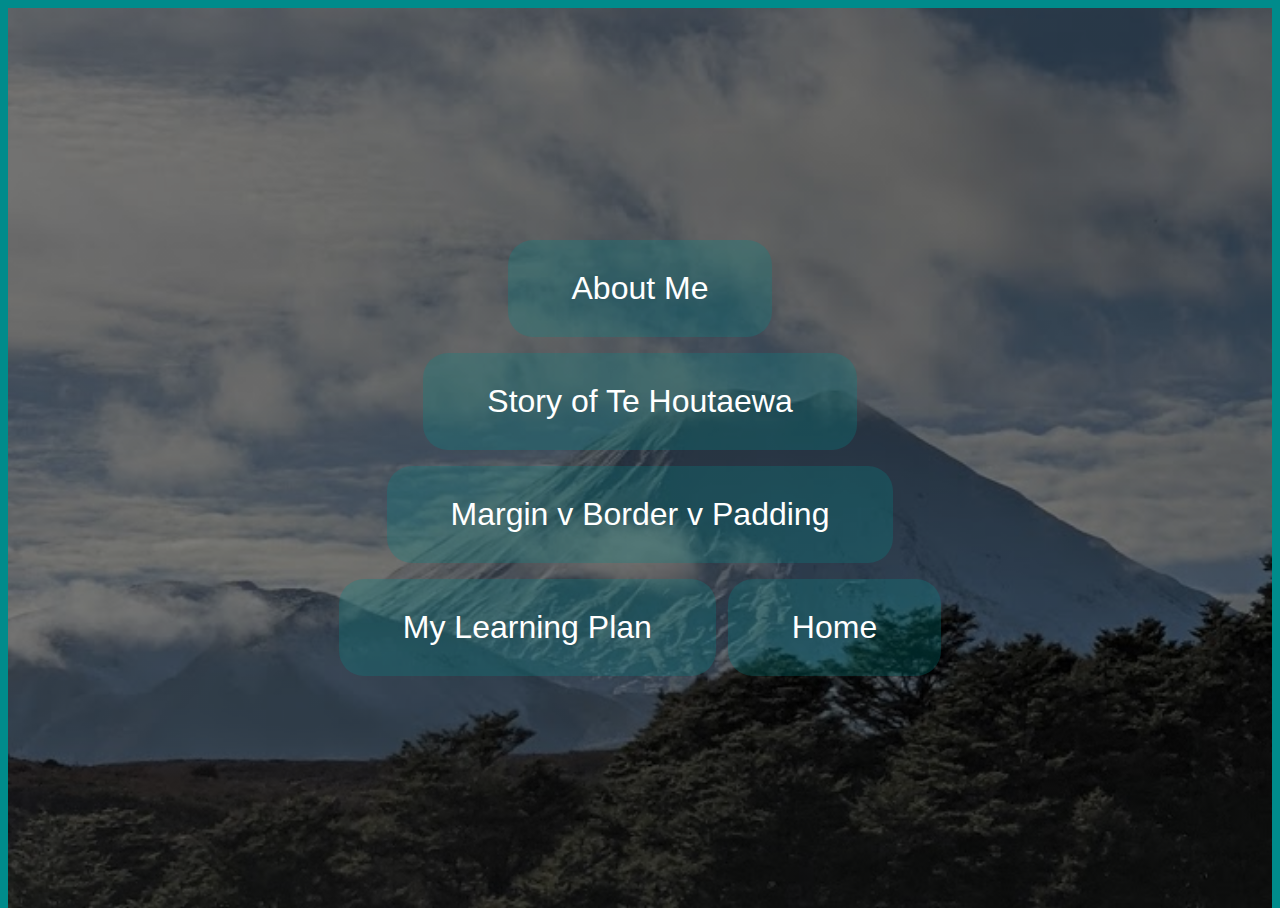
==== blog/index.html @ 64be0189 "added cultural blog 2. cleanup of formatting and naming of files" ====
<!DOCTYPE html>
<html>
  <head>
    <title>Index</title>
    <meta charset="UTF-8">
    <link href="../styles/main.css" rel="stylesheet" type="text/css">
    <link href="https://fonts.googleapis.com/css2?family=Lobster&display=swap" rel="stylesheet">
  </head> 
  <body>
    <div class="banner">
     <div class="banner-text">
      <div class="button2">
       <a href="sprint1-cultural.html">About Me</a>
       <a href="sprint1-technical.html">Story of Te Houtaewa</a>
       <a href="sprint2-technical.html">Margin v Border v Padding</a>
       <a href="sprint2-cultural.html">My Learning Plan</a>
       <a href="../splashpage.html">Home</a>
      </div>
     </div>
    </div>
  </body>
</html>
---- styles/main.css ----
body 
{background-color: darkcyan;
text-align: center;
border-image: auto;}

h1
{font-size: 50pt;
font-family: 'Lobster', cursive;}

h2
{font-size: 30pt;
font-family: 'Lobster', cursive;}

h3
{font-size: 25pt;
font-family: 'Lobster', cursive;}

p
{font-size: 20pt;
font-family: 'Open Sans', sans-serif;}

a
{font-family: 'Open Sans', sans-serif;}

body, html {
    height: 100%;
}

.banner {
  background-image: linear-gradient(rgba(0, 0, 0, 0.5), rgba(0, 0, 0, 0.5)), url("background.jpg");

  height: 100%;

  background-position: center;
  background-repeat: no-repeat;
  background-size: cover;
  position: relative;
}

.banner-text {
  text-align: center;
  position: absolute;
  top: 50%;
  left: 50%;
  transform: translate(-50%, -50%);
  color: white;
}

.button {
    background-color:rgba(0, 139, 139, 0.267);
    border: none;
    color: white;
    padding: 15px 32px;
    text-align: center;
    text-decoration: none;
    display: inline-block;
    font-size: 16px;
    margin: 4px 2px;
    cursor: pointer;
    -webkit-transition-duration: 0.4s; 
    transition-duration: 0.4s;
  }

.button:hover {
    box-shadow: 0 12px 16px 0 rgba(0,0,0,0.24),0 17px 50px 0 rgba(0,0,0,0.19);}

.button2 a {
    background-color:rgba(0, 139, 139, 0.267);
    border-radius: 25px;
    color: white;
    padding: 30px 64px;
    text-align: center;
    text-decoration: none;
    display: inline-block;
    font-size: 32px;
    margin: 8px 4px;
    cursor: pointer;
    -webkit-transition-duration: 0.4s; 
    transition-duration: 0.4s;
    }
    
.button2 a:hover {
    box-shadow: 0 12px 16px 0 rgba(0,0,0,0.24),0 17px 50px 0 rgba(0,0,0,0.19);}

.banner2 {
    background-image: linear-gradient(rgba(0, 0, 0, 0.5), rgba(0, 0, 0, 0.5)), url("../styles/background.jpg");

    height: 30%;

    background-position: center;
    background-repeat: no-repeat;
    background-size: cover;
    position: relative;
  }

.banner2-text {
    text-align: center;
    position: absolute;
    top: 50%;
    left: 50%;
    transform: translate(-50%, -50%);
    color: white;
  }

  .banner3-text {
    text-align: center;
    position: relative;
    top: 50%;
    left: 50%;
    transform: translate(-50%, -50%);
    color: white;
  }
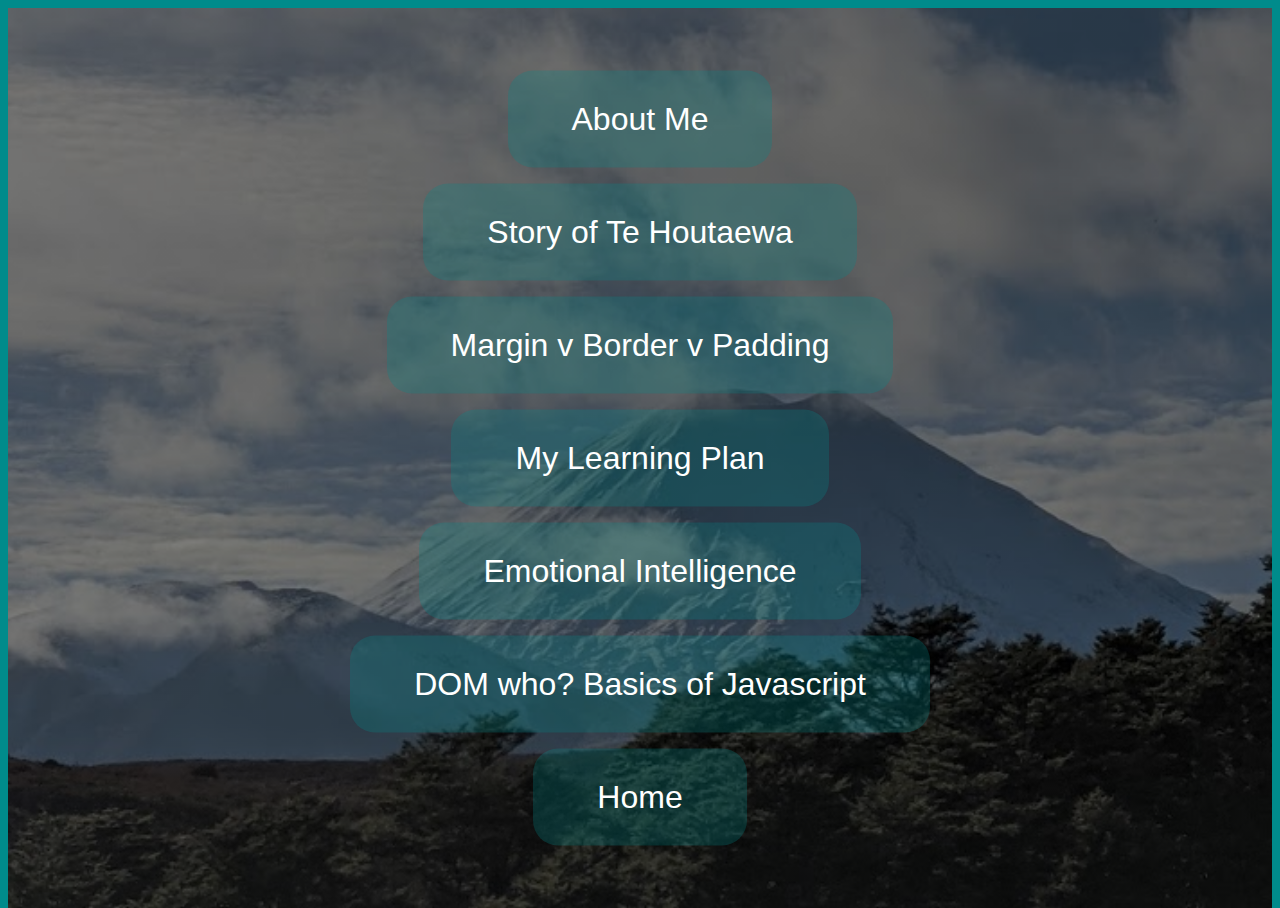
==== commit 7a1cdcf7: "new blog and minor changes to titles on other documents. Link added to index" ====
--- a/blog/index.html
+++ b/blog/index.html
@@ -14,6 +14,8 @@
        <a href="sprint1-technical.html">Story of Te Houtaewa</a>
        <a href="sprint2-technical.html">Margin v Border v Padding</a>
        <a href="sprint2-cultural.html">My Learning Plan</a>
+       <a href="sprint3-cultural.html">Emotional Intelligence</a>
+       <a href="sprint3-technical.html">DOM who? Basics of Javascript</a>
        <a href="../splashpage.html">Home</a>
       </div>
      </div>
--- a/styles/main.css
+++ b/styles/main.css
@@ -13,10 +13,12 @@
 
 h3
 {font-size: 25pt;
+margin: 20px;
 font-family: 'Lobster', cursive;}
 
 p
 {font-size: 20pt;
+margin: 20px;
 font-family: 'Open Sans', sans-serif;}
 
 a
@@ -102,11 +104,51 @@
     color: white;
   }
 
-  .banner3-text {
+.banner3-text {
     text-align: center;
     position: relative;
     top: 50%;
     left: 50%;
     transform: translate(-50%, -50%);
     color: white;
-  }+  }
+
+.example
+ {
+  text-align: center;
+  background-color: lightgrey;
+  width: 840px;
+  margin: 20px solid;
+  border: 15px solid white;
+  padding: 50px solid;
+}
+
+.example2
+ {
+  text-align: center;
+  background-color:#C19A6B;
+  width: 880px;
+  margin: 20px solid;
+  border: 15px solid #C19A6B;
+  padding: 50px solid;
+ }
+
+ .example3
+ {
+  text-align: center;
+  background-color:black;
+  width: 915px;
+  margin: 20px solid;
+  border: 15px solid black;
+  padding: 50px solid;
+ }
+
+ .example4
+ {
+  display: inline-block;
+  background-color: white;
+  width: 1500px;
+  margin: 20px;
+  border: 15px solid #C19A6B;
+  padding: 100px;
+}
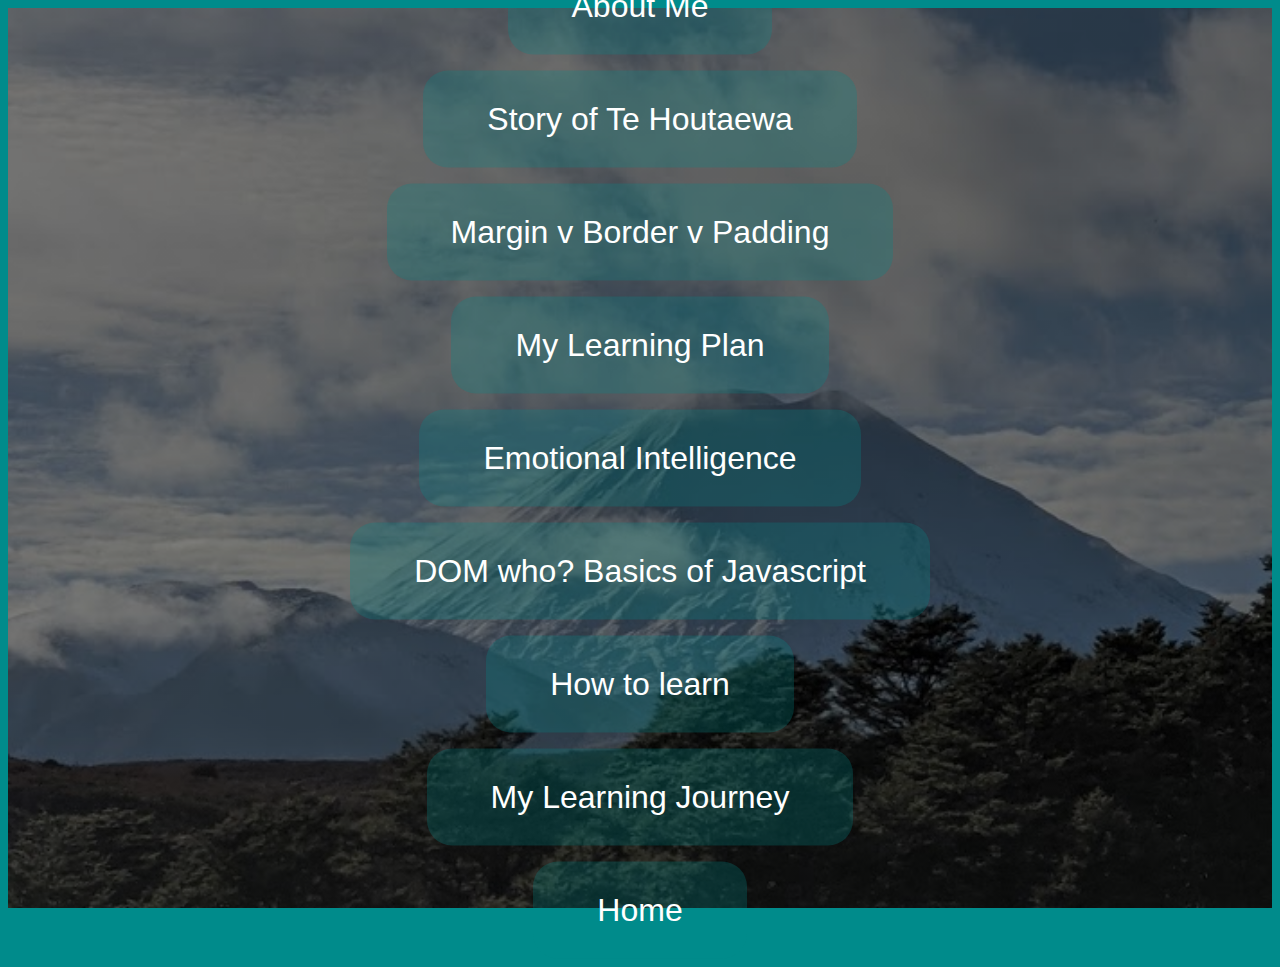
==== commit d6efdb9d: "Added new blog and added info to index" ====
--- a/blog/index.html
+++ b/blog/index.html
@@ -16,6 +16,8 @@
        <a href="sprint2-cultural.html">My Learning Plan</a>
        <a href="sprint3-cultural.html">Emotional Intelligence</a>
        <a href="sprint3-technical.html">DOM who? Basics of Javascript</a>
+       <a href="sprint4-cultural.html">How to learn</a>
+       <a href="sprint4-technical.html">My Learning Journey</a>
        <a href="../splashpage.html">Home</a>
       </div>
      </div>
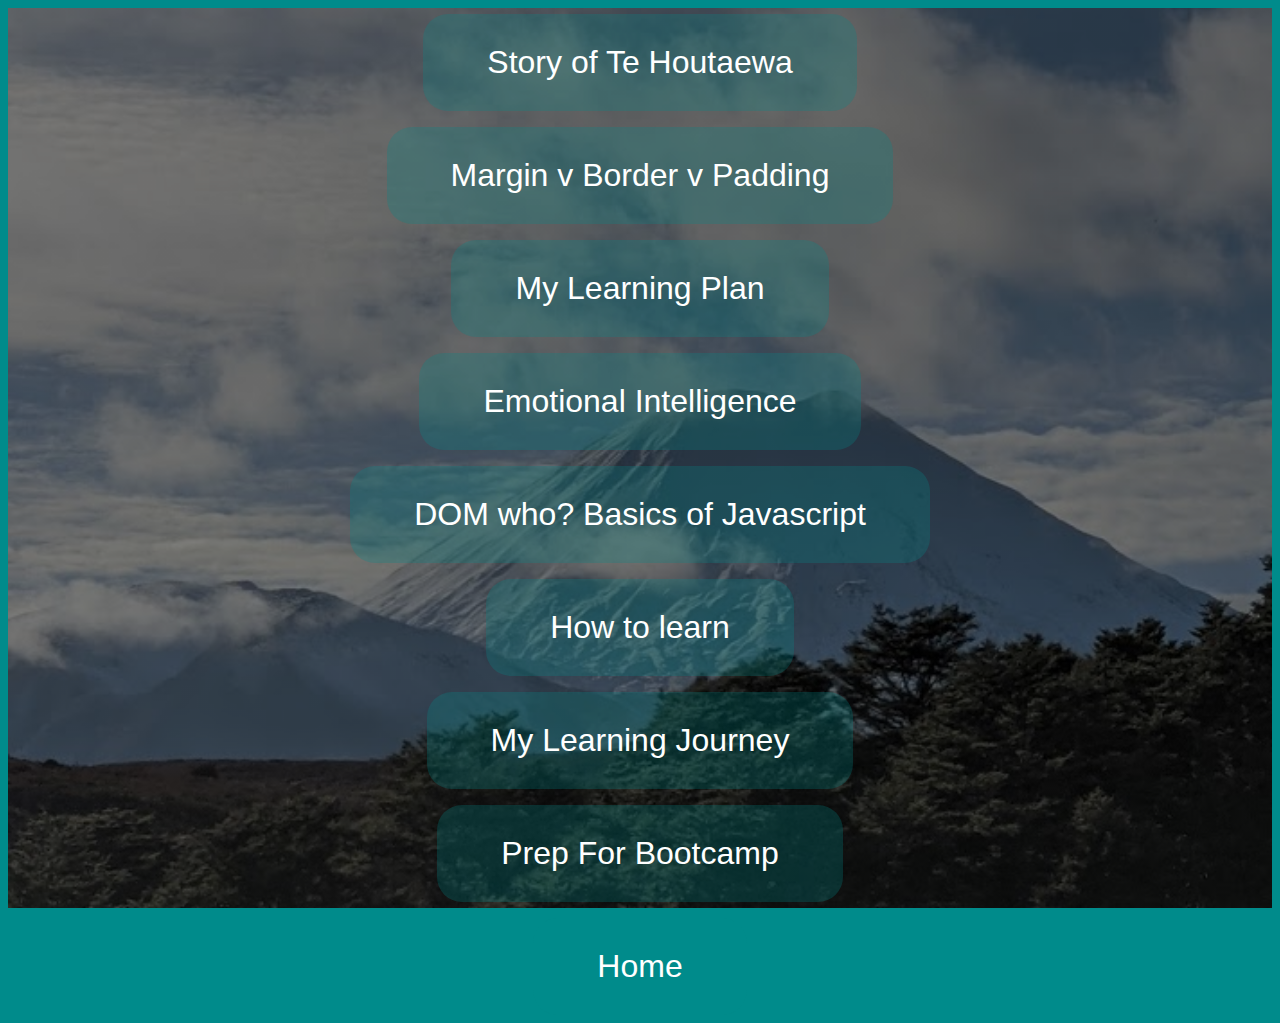
==== commit 4f96b960: "new blog added" ====
--- a/blog/index.html
+++ b/blog/index.html
@@ -18,6 +18,7 @@
        <a href="sprint3-technical.html">DOM who? Basics of Javascript</a>
        <a href="sprint4-cultural.html">How to learn</a>
        <a href="sprint4-technical.html">My Learning Journey</a>
+       <a href="sprint5-cultural.html">Prep For Bootcamp</a>
        <a href="../splashpage.html">Home</a>
       </div>
      </div>
